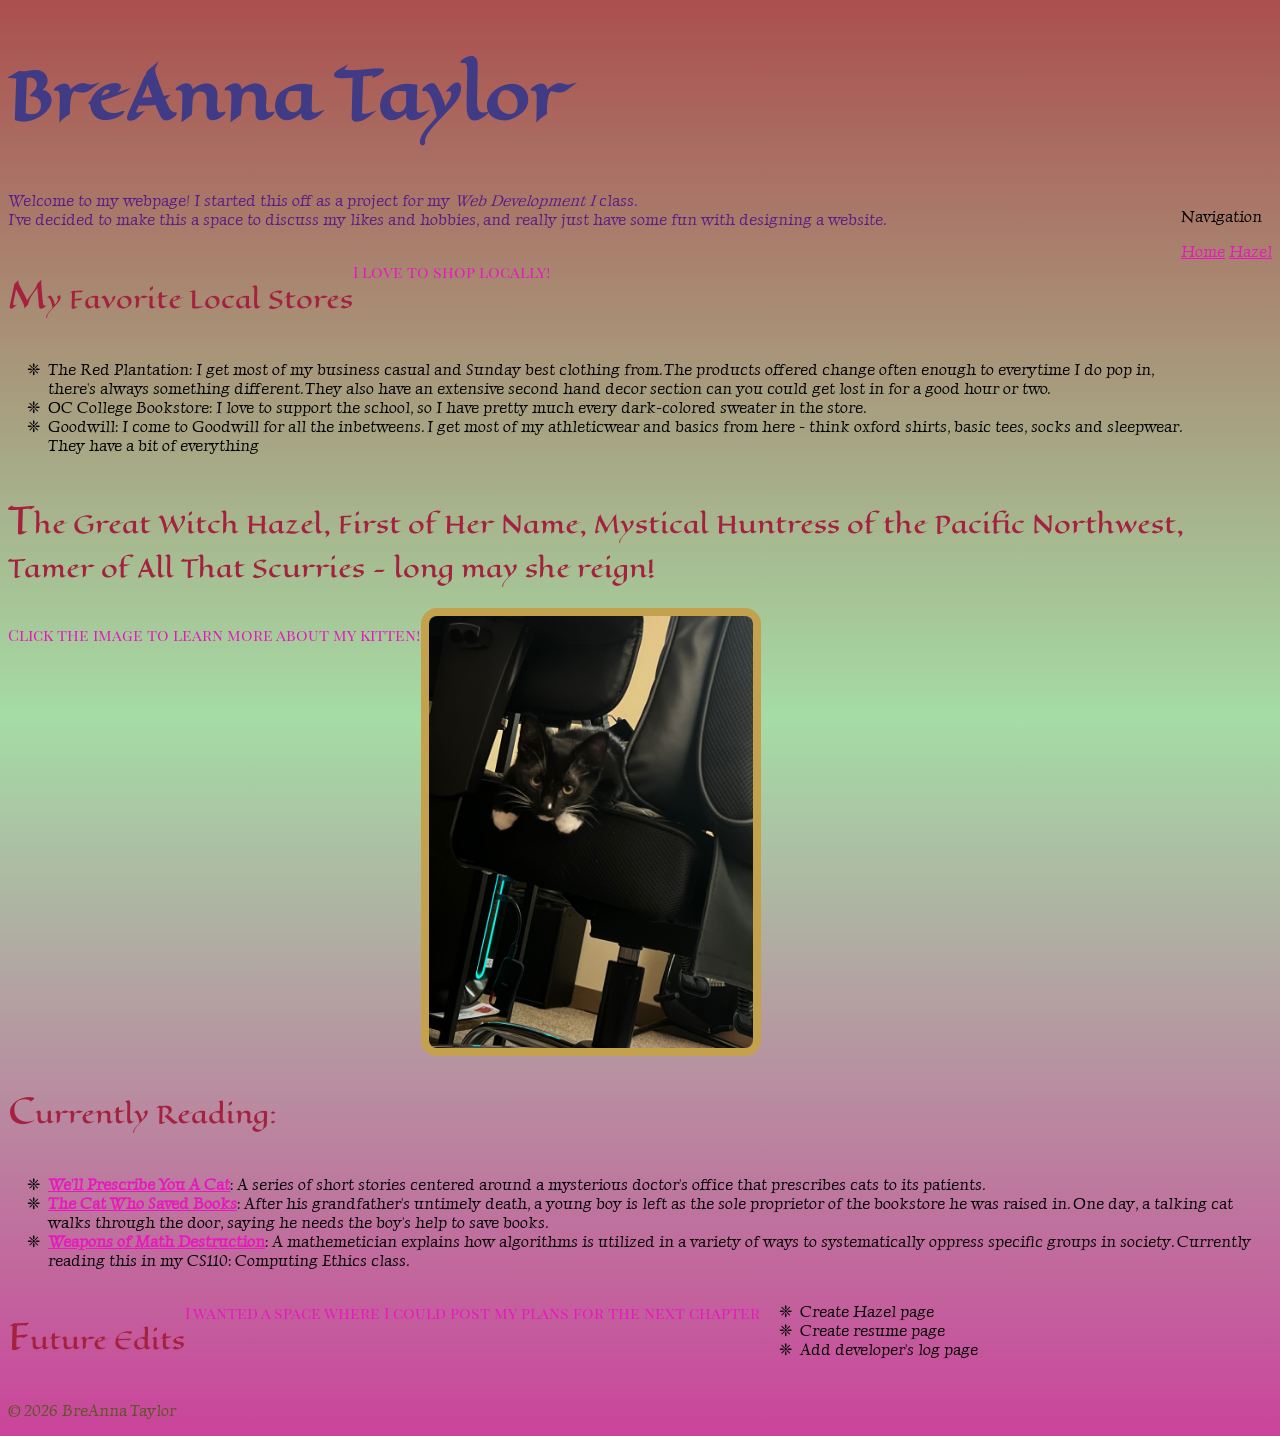
==== index.html @ f2abaf1b "Hazel page completed (fugly version)" ====
<!DOCTYPE html>
<!--Ths document is the home page-->
<html lang="en">
<head>
    <meta charset="UTF-8">
    <meta name="viewport" content="width=device-width, initial-scale=1.0">

    <!--Stylesheet-->
    <link rel="stylesheet" href="css/styles.css">

    <!--Google Fonts-->
    <link rel="preconnect" href="https://fonts.googleapis.com">
    <link rel="preconnect" href="https://fonts.gstatic.com" crossorigin>
    <link href="https://fonts.googleapis.com/css2?family=Eagle+Lake&family=Luxurious+Roman&family=Playfair+Display+SC:ital,wght@0,400;0,700;0,900;1,400;1,700;1,900&display=swap" rel="stylesheet">


    <!--Title - what will be in the tab-->
    <title>All About B Taylor</title>
</head>

<body>
    <!--Site Header-->
    <header>
        <h1 id="title"><strong>BreAnna Taylor</strong></h1>
    </header>
    <!--Navigation-->
    <aside>
        <p>Navigation</p>
        <nav>
            <a href="index.html">Home</a>
            <a href="hazel.html">Hazel</a>
        </nav>

    </aside>
    <!--Main-->
    <main>
        <p class="desc">Welcome to my webpage! I started this off as a project for my <em>Web Development I </em> class. <br> I've decided to make this a space to discuss my likes and hobbies, and really just have some fun with designing a website.</p>
        <!--Sections-->
        <section id>
            <h2 class="section-subheading">
            My Favorite Local Stores
            </h2>
            <p>
                I love to shop locally! 
            </p>
            <ul>
                <li>The Red Plantation: I get most of my business casual and Sunday best clothing from. The products offered change often enough to everytime I do pop in, there's always something different. They also have an extensive second hand decor section can you could get lost in for a good hour or two.</li>
                <li>OC College Bookstore: I love to support the school, so I have pretty much every dark-colored sweater in the store. </li>
                <li>Goodwill: I come to Goodwill for all the inbetweens. I get most of my athleticwear and basics from here - think oxford shirts, basic tees, socks and sleepwear. They have a bit of everything</li>
            </ul>
        </section>
        <section>
            <h2 class="section-subheading">
                The Great Witch Hazel, First of Her Name, Mystical Huntress of the Pacific Northwest, Tamer of All That Scurries - long may she reign!
            </h2>
            <p>Click the image to learn more about my kitten!</p>
            <a href="hazel.html"><img src="images\Hazel01.jpeg" alt="A picture of Hazel, BreAnna's pet cat leaning over the edge of a chair." width="324" height="432"></a>
        </section>
        <section>
            <h2 class="section-subheading">Currently Reading:</h2>
            <ul>
                <li><strong><a href="https://libertybaybooks.com/book/9780593818749">We'll Prescribe You A Cat</a></strong>: A series of short stories centered around a mysterious doctor's office that prescribes cats to its patients.</li>
                <li><strong><a href="https://libro.fm/audiobooks/9780063095755-the-cat-who-saved-books">The Cat Who Saved Books</a></strong>: After his grandfather's untimely death, a young boy is left as the sole proprietor of the bookstore he was raised in. One day, a talking cat walks through the door, saying he needs the boy's help to save books.</li>
                <li><strong><a href="https://libro.fm/audiobooks/9780735286511-weapons-of-math-destruction">Weapons of Math Destruction</a></strong>: A mathemetician explains how algorithms is utilized in a variety of ways to systematically oppress specific groups in society. Currently reading this in my CS110: Computing Ethics class. </li>
            </ul>
        </section>
        <section>
            <h2 class="section-subheading">Future Edits</h2>
            <p>I wanted a space where I could post my plans for the next chapter</p>
            <ul>
                <li>Create Hazel page</li>
                <li>Create resume page</li>
                <li>Add developer's log page</li>
            </ul>
        </section>
        <!--Footer-->
        <footer>
            <p>&copy; 2026 BreAnna Taylor</p>
        </footer>
    </main>  
</body>
</html>
---- css/styles.css ----
:root {
    --main-bg: linear-gradient(rgb(171, 79, 79), rgb(165, 220, 165), rgb(202, 68, 155));

    /*Fonts*/
    --main-font: "Eagle Lake", serif; 
    --text-font: "Luxurious Roman", serif;
    --subheading-font: "Playfair Display SC", serif;

    /*Font Sizes*/
    --title-size: 4rem;
    --text-size: 1em;
    --text-weight: 400;

    /*Colors*/
    --title-color: rgb(65, 59, 134);
    --subheading-color: rgb(165, 33, 64);
    --main-color: rgb(232, 24, 191);
}

body {
    background-image: var(--main-bg);
    font-family: var(--text-font);
}
aside {
    float: right;
}

section {
    display: flex;
    flex-direction: row;
    flex-wrap: wrap;

}

#title {
    font-size: var(--title-size);
    font-family: var(--main-font);
    color: var(--title-color);
}

.section-subheading::first-letter {
    font-size: 1.5em;
}

.section-subheading {
    color: var(--subheading-color);
    font-family: var(--main-font);
    font-weight: 400;
}

h2~p {
    color: var(--main-color);
    font-family: var(--subheading-font);
}
li {
    list-style-type: "❈  ";
}
a[href] {
    color: var(--main-color);
}

a[href]:hover {
    color: rgb(15, 78, 82);
}

a[href]:visited {
    color: rgb(74, 53, 12)
}
.desc {
   color: rgb(90, 28, 135);
}

img {
    border: rgb(196, 162, 77), 0.5em, solid;
    border-radius: 1em;
}

footer {
    color: rgb(94, 84, 35);
}

/*
** Citatons **
* https://codeshack.io/bullet-point-symbols/
* https://fonts.google.com/
*/
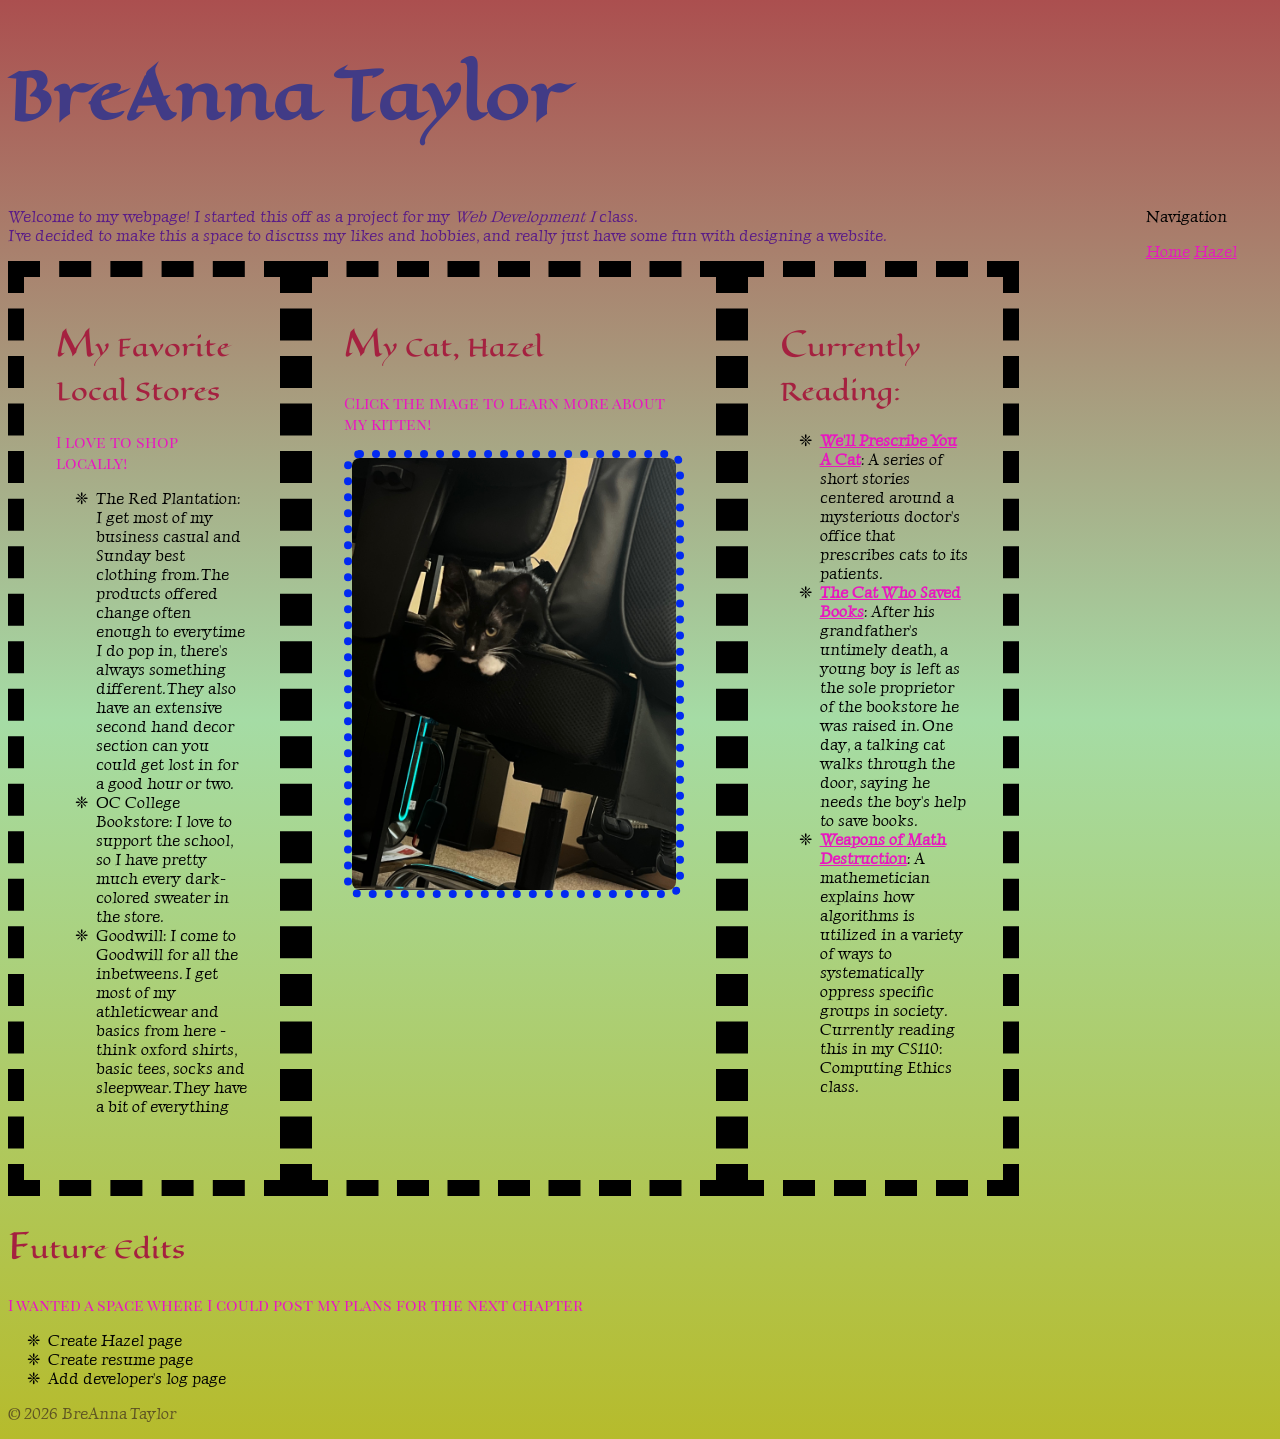
==== commit af93f3c8: "Fugly front page complete" ====
--- a/index.html
+++ b/index.html
@@ -36,7 +36,8 @@
     <main>
         <p class="desc">Welcome to my webpage! I started this off as a project for my <em>Web Development I </em> class. <br> I've decided to make this a space to discuss my likes and hobbies, and really just have some fun with designing a website.</p>
         <!--Sections-->
-        <section id>
+        <div class="favorites">
+             <section id="local">
             <h2 class="section-subheading">
             My Favorite Local Stores
             </h2>
@@ -48,31 +49,32 @@
                 <li>OC College Bookstore: I love to support the school, so I have pretty much every dark-colored sweater in the store. </li>
                 <li>Goodwill: I come to Goodwill for all the inbetweens. I get most of my athleticwear and basics from here - think oxford shirts, basic tees, socks and sleepwear. They have a bit of everything</li>
             </ul>
-        </section>
-        <section>
-            <h2 class="section-subheading">
-                The Great Witch Hazel, First of Her Name, Mystical Huntress of the Pacific Northwest, Tamer of All That Scurries - long may she reign!
-            </h2>
-            <p>Click the image to learn more about my kitten!</p>
-            <a href="hazel.html"><img src="images\Hazel01.jpeg" alt="A picture of Hazel, BreAnna's pet cat leaning over the edge of a chair." width="324" height="432"></a>
-        </section>
-        <section>
-            <h2 class="section-subheading">Currently Reading:</h2>
-            <ul>
-                <li><strong><a href="https://libertybaybooks.com/book/9780593818749">We'll Prescribe You A Cat</a></strong>: A series of short stories centered around a mysterious doctor's office that prescribes cats to its patients.</li>
-                <li><strong><a href="https://libro.fm/audiobooks/9780063095755-the-cat-who-saved-books">The Cat Who Saved Books</a></strong>: After his grandfather's untimely death, a young boy is left as the sole proprietor of the bookstore he was raised in. One day, a talking cat walks through the door, saying he needs the boy's help to save books.</li>
-                <li><strong><a href="https://libro.fm/audiobooks/9780735286511-weapons-of-math-destruction">Weapons of Math Destruction</a></strong>: A mathemetician explains how algorithms is utilized in a variety of ways to systematically oppress specific groups in society. Currently reading this in my CS110: Computing Ethics class. </li>
-            </ul>
-        </section>
-        <section>
-            <h2 class="section-subheading">Future Edits</h2>
-            <p>I wanted a space where I could post my plans for the next chapter</p>
-            <ul>
-                <li>Create Hazel page</li>
-                <li>Create resume page</li>
-                <li>Add developer's log page</li>
-            </ul>
-        </section>
+            </section>
+            <section id="hazel">
+                <h2 class="section-subheading">
+                    My Cat, Hazel
+                </h2>
+                <p>Click the image to learn more about my kitten!</p>
+                <a href="hazel.html"><img src="images\Hazel01.jpeg" alt="A picture of Hazel, BreAnna's pet cat, leaning over the edge of a chair." width="324" height="432"></a>
+            </section>
+            <section id="reading">
+                <h2 class="section-subheading">Currently Reading:</h2>
+                <ul>
+                    <li><strong><a href="https://libertybaybooks.com/book/9780593818749">We'll Prescribe You A Cat</a></strong>: A series of short stories centered around a mysterious doctor's office that prescribes cats to its patients.</li>
+                    <li><strong><a href="https://libro.fm/audiobooks/9780063095755-the-cat-who-saved-books">The Cat Who Saved Books</a></strong>: After his grandfather's untimely death, a young boy is left as the sole proprietor of the bookstore he was raised in. One day, a talking cat walks through the door, saying he needs the boy's help to save books.</li>
+                    <li><strong><a href="https://libro.fm/audiobooks/9780735286511-weapons-of-math-destruction">Weapons of Math Destruction</a></strong>: A mathemetician explains how algorithms is utilized in a variety of ways to systematically oppress specific groups in society. Currently reading this in my CS110: Computing Ethics class. </li>
+                </ul>
+            </section>
+        </div>
+       <section>
+                <h2 class="section-subheading">Future Edits</h2>
+                <p>I wanted a space where I could post my plans for the next chapter</p>
+                <ul>
+                    <li>Create Hazel page</li>
+                    <li>Create resume page</li>
+                    <li>Add developer's log page</li>
+                </ul>
+            </section>
         <!--Footer-->
         <footer>
             <p>&copy; 2026 BreAnna Taylor</p>
--- a/css/styles.css
+++ b/css/styles.css
@@ -1,5 +1,5 @@
 :root {
-    --main-bg: linear-gradient(rgb(171, 79, 79), rgb(165, 220, 165), rgb(202, 68, 155));
+    --main-bg: linear-gradient(rgb(171, 79, 79), rgb(165, 220, 165), rgb(182, 187, 44));
 
     /*Fonts*/
     --main-font: "Eagle Lake", serif; 
@@ -23,19 +23,20 @@
 }
 aside {
     float: right;
+    width: 10%;
 }
-
-section {
-    display: flex;
-    flex-direction: row;
-    flex-wrap: wrap;
-
+main {
+    float: left;
+    width: 80%;
 }
-
 #title {
     font-size: var(--title-size);
     font-family: var(--main-font);
     color: var(--title-color);
+}
+.favorites {
+    display: flex;
+    flex-direction: row;
 }
 
 .section-subheading::first-letter {
@@ -47,10 +48,18 @@
     font-family: var(--main-font);
     font-weight: 400;
 }
-
+#local, #hazel, #reading {
+    flex: 1; /* setting flex-basis to 0 distributes flex items evenly across the flexbox*/
+    padding: 1rem 2rem 3rem;
+    border: black 1em dashed;
+}
 h2~p {
     color: var(--main-color);
     font-family: var(--subheading-font);
+}
+nav~p {
+    font-family: var(--subheading-font);
+    font-size: 2rem;
 }
 li {
     list-style-type: "❈  ";
@@ -60,23 +69,24 @@
 }
 
 a[href]:hover {
-    color: rgb(15, 78, 82);
+    color: rgb(0, 255, 85);
 }
 
 a[href]:visited {
-    color: rgb(74, 53, 12)
+    color: rgb(74, 12, 13)
 }
 .desc {
    color: rgb(90, 28, 135);
 }
 
 img {
-    border: rgb(196, 162, 77), 0.5em, solid;
+    border: rgb(2, 42, 241), 0.5em, dotted;
     border-radius: 1em;
 }
 
 footer {
     color: rgb(94, 84, 35);
+    clear: both;
 }
 
 /*
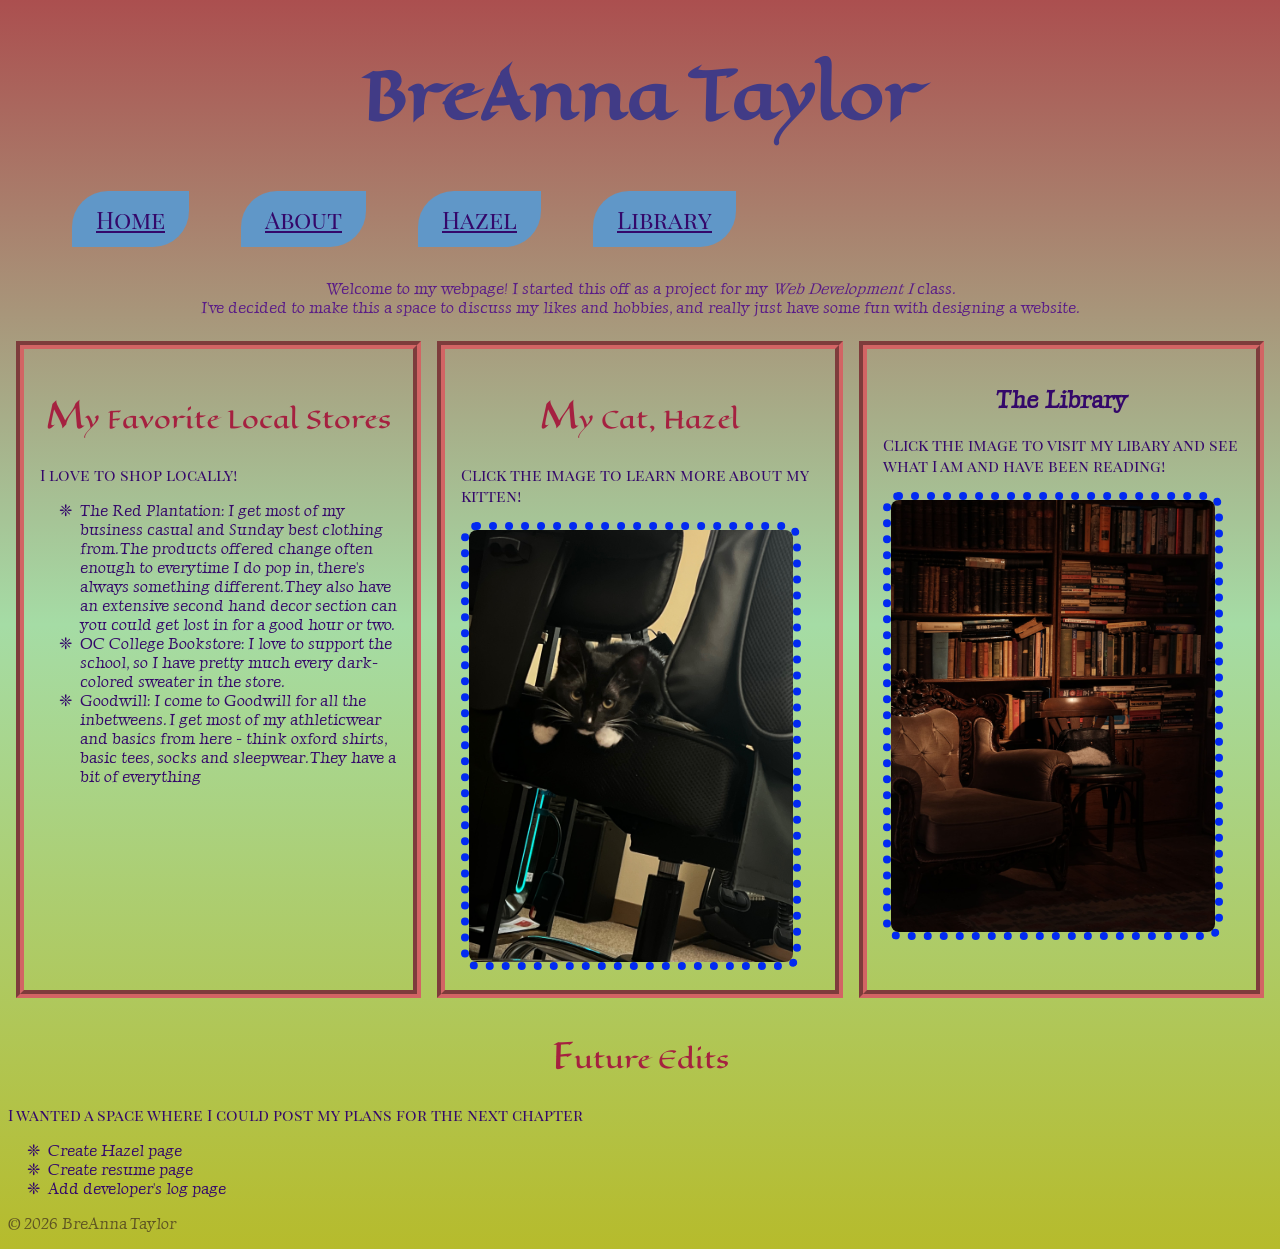
==== commit 539df168: "about and library pages added, fluid layout on library page" ====
--- a/index.html
+++ b/index.html
@@ -14,7 +14,7 @@
     <link href="https://fonts.googleapis.com/css2?family=Eagle+Lake&family=Luxurious+Roman&family=Playfair+Display+SC:ital,wght@0,400;0,700;0,900;1,400;1,700;1,900&display=swap" rel="stylesheet">
 
 
-    <!--Title - what will be in the tab-->
+    <!--Title-->
     <title>All About B Taylor</title>
 </head>
 
@@ -24,14 +24,16 @@
         <h1 id="title"><strong>BreAnna Taylor</strong></h1>
     </header>
     <!--Navigation-->
-    <aside>
-        <p>Navigation</p>
-        <nav>
-            <a href="index.html">Home</a>
-            <a href="hazel.html">Hazel</a>
-        </nav>
-
-    </aside>
+        <div class="navbar">
+            <nav>
+                <ul class="navigation">
+                    <li><a href="index.html">Home</a></li>
+                    <li><a href="about.html">About</a></li>
+                    <li><a href="hazel.html">Hazel</a></li>
+                    <li><a href="library.html">Library</a></li>
+                </ul>
+            </nav>
+        </div>
     <!--Main-->
     <main>
         <p class="desc">Welcome to my webpage! I started this off as a project for my <em>Web Development I </em> class. <br> I've decided to make this a space to discuss my likes and hobbies, and really just have some fun with designing a website.</p>
@@ -55,15 +57,12 @@
                     My Cat, Hazel
                 </h2>
                 <p>Click the image to learn more about my kitten!</p>
-                <a href="hazel.html"><img src="images\Hazel01.jpeg" alt="A picture of Hazel, BreAnna's pet cat, leaning over the edge of a chair." width="324" height="432"></a>
+                <a href="hazel.html"><img src="images/Hazel01.jpeg" alt="A picture of Hazel, BreAnna's pet cat, leaning over the edge of a chair." width="324" height="432"></a>
             </section>
             <section id="reading">
-                <h2 class="section-subheading">Currently Reading:</h2>
-                <ul>
-                    <li><strong><a href="https://libertybaybooks.com/book/9780593818749">We'll Prescribe You A Cat</a></strong>: A series of short stories centered around a mysterious doctor's office that prescribes cats to its patients.</li>
-                    <li><strong><a href="https://libro.fm/audiobooks/9780063095755-the-cat-who-saved-books">The Cat Who Saved Books</a></strong>: After his grandfather's untimely death, a young boy is left as the sole proprietor of the bookstore he was raised in. One day, a talking cat walks through the door, saying he needs the boy's help to save books.</li>
-                    <li><strong><a href="https://libro.fm/audiobooks/9780735286511-weapons-of-math-destruction">Weapons of Math Destruction</a></strong>: A mathemetician explains how algorithms is utilized in a variety of ways to systematically oppress specific groups in society. Currently reading this in my CS110: Computing Ethics class. </li>
-                </ul>
+                <h2>The Library</h2>
+                <p>Click the image to visit my libary and see what I am and have been reading!</p>
+                <a href="library.html"><img src="images/library-intro.jpg" alt="A picture of Hazel, BreAnna's pet cat, leaning over the edge of a chair." width="324" height="432"></a>
             </section>
         </div>
        <section>
--- a/css/styles.css
+++ b/css/styles.css
@@ -14,26 +14,53 @@
     /*Colors*/
     --title-color: rgb(65, 59, 134);
     --subheading-color: rgb(165, 33, 64);
-    --main-color: rgb(232, 24, 191);
+    --main-color: rgb(52, 8, 106);
+    --navigation-color: rgb(84, 18, 62);
 }
 
 body {
     background-image: var(--main-bg);
     font-family: var(--text-font);
+    color: var(--main-color);
 }
-aside {
-    float: right;
-    width: 10%;
+
+/* Navigation Menu */
+nav {
+    justify-content: center;
 }
-main {
-    float: left;
-    width: 80%;
+.navigation {
+    font-family: var(--subheading-font);
 }
+
+.navigation li {
+    display: inline-block;
+    padding: 0.5em 1em;
+    margin: 0 1em;
+    font-size: 1.5rem;
+    background-color: rgb(96, 151, 200);
+    border-radius: 1.5em 0em;
+}
+
+/* Heading */
 #title {
     font-size: var(--title-size);
     font-family: var(--main-font);
     color: var(--title-color);
+    text-align: center;
 }
+.desc {
+   color: rgb(90, 28, 135);
+   text-align: center;
+   padding-top: 1em;
+}
+main {
+    
+}
+/* Interactive Navigation */
+h2 {
+    text-align: center;
+}
+
 .favorites {
     display: flex;
     flex-direction: row;
@@ -50,17 +77,17 @@
 }
 #local, #hazel, #reading {
     flex: 1; /* setting flex-basis to 0 distributes flex items evenly across the flexbox*/
-    padding: 1rem 2rem 3rem;
-    border: black 1em dashed;
+    /* Random padding that sqishes the elements, making it difficult to read   */
+    padding: 1em;
+    margin: 0.5em;
+    border: rgb(210, 100, 100) 0.5em groove;
+
 }
 h2~p {
     color: var(--main-color);
     font-family: var(--subheading-font);
 }
-nav~p {
-    font-family: var(--subheading-font);
-    font-size: 2rem;
-}
+
 li {
     list-style-type: "❈  ";
 }
@@ -75,9 +102,7 @@
 a[href]:visited {
     color: rgb(74, 12, 13)
 }
-.desc {
-   color: rgb(90, 28, 135);
-}
+
 
 img {
     border: rgb(2, 42, 241), 0.5em, dotted;
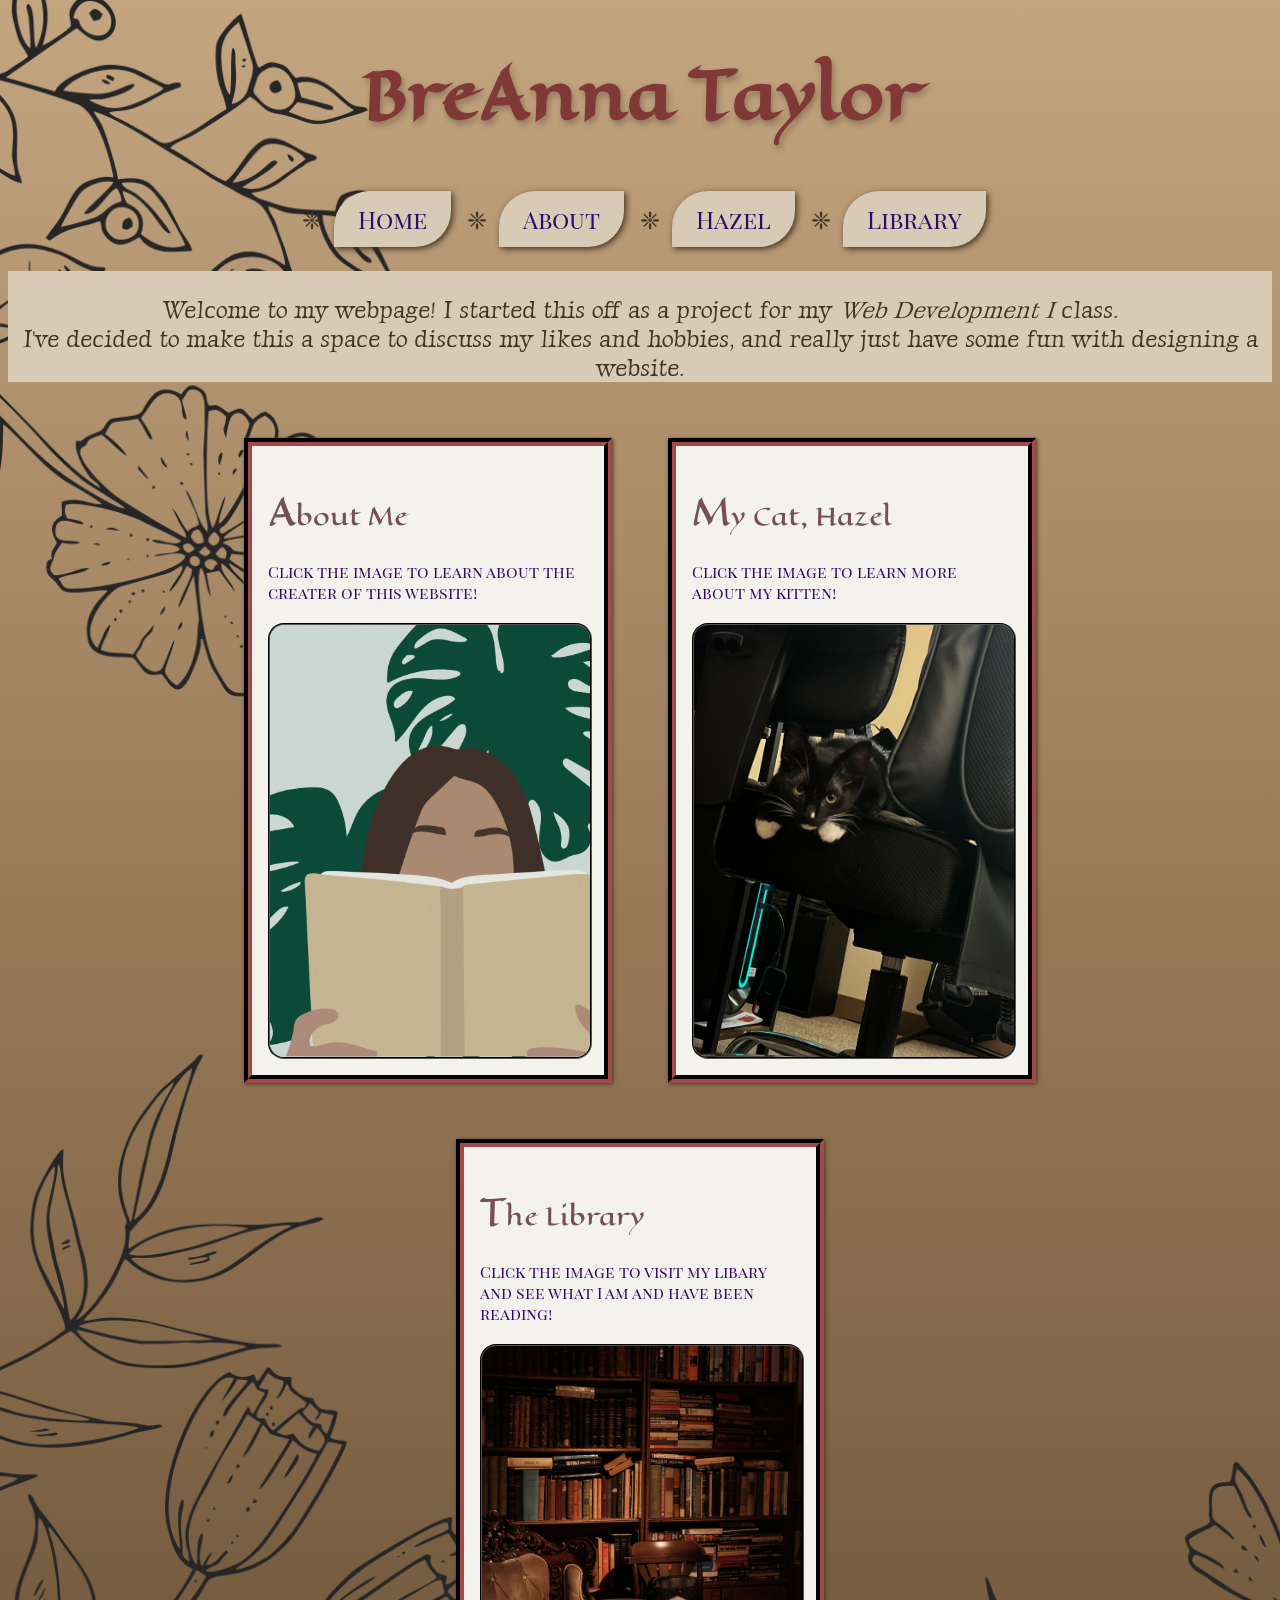
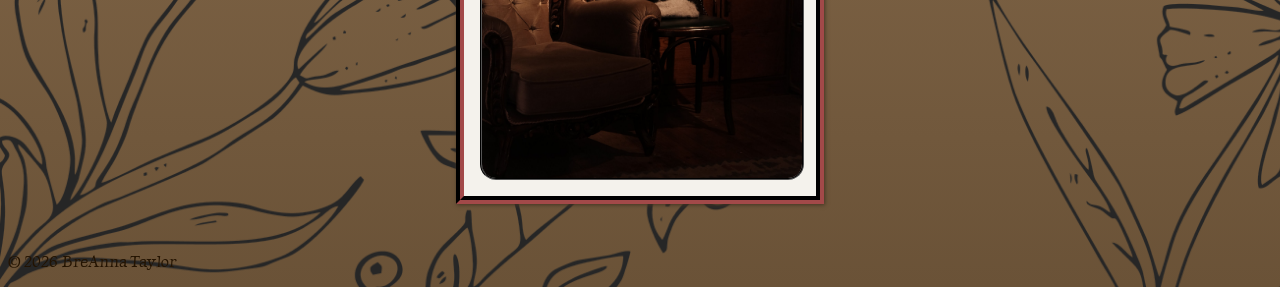
==== commit 26f40dc4: "Added images, updated index" ====
--- a/index.html
+++ b/index.html
@@ -15,7 +15,7 @@
 
 
     <!--Title-->
-    <title>All About B Taylor</title>
+    <title>BreaAnna Taylor</title>
 </head>
 
 <body>
@@ -24,8 +24,7 @@
         <h1 id="title"><strong>BreAnna Taylor</strong></h1>
     </header>
     <!--Navigation-->
-        <div class="navbar">
-            <nav>
+            <nav class="navbar">
                 <ul class="navigation">
                     <li><a href="index.html">Home</a></li>
                     <li><a href="about.html">About</a></li>
@@ -33,24 +32,17 @@
                     <li><a href="library.html">Library</a></li>
                 </ul>
             </nav>
-        </div>
     <!--Main-->
     <main>
         <p class="desc">Welcome to my webpage! I started this off as a project for my <em>Web Development I </em> class. <br> I've decided to make this a space to discuss my likes and hobbies, and really just have some fun with designing a website.</p>
         <!--Sections-->
-        <div class="favorites">
-             <section id="local">
-            <h2 class="section-subheading">
-            My Favorite Local Stores
-            </h2>
-            <p>
-                I love to shop locally! 
-            </p>
-            <ul>
-                <li>The Red Plantation: I get most of my business casual and Sunday best clothing from. The products offered change often enough to everytime I do pop in, there's always something different. They also have an extensive second hand decor section can you could get lost in for a good hour or two.</li>
-                <li>OC College Bookstore: I love to support the school, so I have pretty much every dark-colored sweater in the store. </li>
-                <li>Goodwill: I come to Goodwill for all the inbetweens. I get most of my athleticwear and basics from here - think oxford shirts, basic tees, socks and sleepwear. They have a bit of everything</li>
-            </ul>
+        <div class="main-page-sections">
+            <section id="about">
+                <h2 class="section-subheading">
+                About Me
+                </h2>
+                <p>Click the image to learn about the creater of this website!</p>
+                <img src="images/biancavandijk-reading-10360482.jpg" alt="Illustration of a black woman with an afro, sunflowers surrounding her hair." width="324" height="432">
             </section>
             <section id="hazel">
                 <h2 class="section-subheading">
@@ -59,21 +51,12 @@
                 <p>Click the image to learn more about my kitten!</p>
                 <a href="hazel.html"><img src="images/Hazel01.jpeg" alt="A picture of Hazel, BreAnna's pet cat, leaning over the edge of a chair." width="324" height="432"></a>
             </section>
-            <section id="reading">
-                <h2>The Library</h2>
+            <section id="library">
+                <h2 class="section-subheading">The Library</h2>
                 <p>Click the image to visit my libary and see what I am and have been reading!</p>
                 <a href="library.html"><img src="images/library-intro.jpg" alt="A picture of Hazel, BreAnna's pet cat, leaning over the edge of a chair." width="324" height="432"></a>
             </section>
         </div>
-       <section>
-                <h2 class="section-subheading">Future Edits</h2>
-                <p>I wanted a space where I could post my plans for the next chapter</p>
-                <ul>
-                    <li>Create Hazel page</li>
-                    <li>Create resume page</li>
-                    <li>Add developer's log page</li>
-                </ul>
-            </section>
         <!--Footer-->
         <footer>
             <p>&copy; 2026 BreAnna Taylor</p>
--- a/css/styles.css
+++ b/css/styles.css
@@ -1,5 +1,5 @@
 :root {
-    --main-bg: linear-gradient(rgb(171, 79, 79), rgb(165, 220, 165), rgb(182, 187, 44));
+    --main-bg: linear-gradient(#c3a580, #967857,#6a5237);
 
     /*Fonts*/
     --main-font: "Eagle Lake", serif; 
@@ -12,16 +12,28 @@
     --text-weight: 400;
 
     /*Colors*/
-    --title-color: rgb(65, 59, 134);
-    --subheading-color: rgb(165, 33, 64);
+    --title-color: #813937;
+    --subheading-color: #755151;
     --main-color: rgb(52, 8, 106);
     --navigation-color: rgb(84, 18, 62);
+    --accent-color-1: #813937;
+
+    /* Palette */
+    --color-brown-900: #443423;
+    --color-brown-700: #6a5237;
+    --color-brown-500: #967857;
+    --color-brown-300: #c3a580;
+    --color-amber-100: #D8cbb5;
+    --color-rose-700:  #813937;
 }
 
 body {
-    background-image: var(--main-bg);
+    background-image: url(../images/jozefm84-flower-6937265_1920.png), var(--main-bg);
+    background-repeat: no-repeat;
+    background-size: cover;
     font-family: var(--text-font);
-    color: var(--main-color);
+    color: var(--color-brown-900);
+
 }
 
 /* Navigation Menu */
@@ -30,15 +42,33 @@
 }
 .navigation {
     font-family: var(--subheading-font);
+    display: flex;
+    flex-direction: row;
+    list-style-type: none;
+    justify-content: center;
+    background-repeat: no-repeat;
+    background-size: cover;
 }
 
 .navigation li {
-    display: inline-block;
     padding: 0.5em 1em;
     margin: 0 1em;
     font-size: 1.5rem;
-    background-color: rgb(96, 151, 200);
+    background-color: var(--color-amber-100);
     border-radius: 1.5em 0em;
+    box-shadow: var(--color-brown-900) 0.08em 0.08em 0.25em;
+    
+    a[href] {
+        text-decoration: none;
+    }
+}
+
+.navigation li:hover {
+    background-color: var(--color-rose-700);
+    list-style-type: none;
+    a[href]{
+        color: var(--color-amber-100);
+    }
 }
 
 /* Heading */
@@ -47,23 +77,40 @@
     font-family: var(--main-font);
     color: var(--title-color);
     text-align: center;
+    text-shadow: 0.04em 0.06em 0.1em rgba(0, 0, 0, 0.25);
+    
 }
 .desc {
-   color: rgb(90, 28, 135);
+   color: var(--color-brown-900);
    text-align: center;
    padding-top: 1em;
-}
-main {
-    
-}
-/* Interactive Navigation */
-h2 {
-    text-align: center;
+   font-size: 1.5rem;
+   background-color: var(--color-amber-100);
+   
 }
 
-.favorites {
+/* Section */
+section {
+    margin: 1em;
+    padding: 1em;
+    min-width: 0;
+    max-width: 20rem;
+    background-color: #f4f2ec;
+    border: #4e2323 0.5em groove;
+}
+
+section a {
+    display: block;
+}
+
+.main-page-sections {
     display: flex;
-    flex-direction: row;
+    flex-wrap: wrap;
+    justify-content: center;   
+    gap: 1.5em;
+    max-width: 80rem;          
+    margin: 0 auto;      
+    padding: 1em;
 }
 
 .section-subheading::first-letter {
@@ -75,17 +122,14 @@
     font-family: var(--main-font);
     font-weight: 400;
 }
-#local, #hazel, #reading {
-    flex: 1; /* setting flex-basis to 0 distributes flex items evenly across the flexbox*/
-    /* Random padding that sqishes the elements, making it difficult to read   */
-    padding: 1em;
-    margin: 0.5em;
-    border: rgb(210, 100, 100) 0.5em groove;
+#about, #hazel, #library {
+    box-shadow: var(--color-brown-900) 0.08em 0.08em 0.25em;
+}
 
-}
 h2~p {
     color: var(--main-color);
     font-family: var(--subheading-font);
+    padding-bottom: 0.25em;
 }
 
 li {
@@ -95,27 +139,44 @@
     color: var(--main-color);
 }
 
-a[href]:hover {
-    color: rgb(0, 255, 85);
-}
-
-a[href]:visited {
-    color: rgb(74, 12, 13)
-}
-
-
 img {
-    border: rgb(2, 42, 241), 0.5em, dotted;
+    display: block;
+    margin: 0 auto; /* centers the image in the card */
+    max-width: 100%;
+    max-height: auto;
+    object-fit: cover;    
+    border: 2px groove black;
     border-radius: 1em;
+    box-shadow: var(--color-brown-900) 0.05 0.05 0.05;
 }
 
 footer {
-    color: rgb(94, 84, 35);
-    clear: both;
+    color: rgb(35, 19, 1);
+}
+
+@media screen and (max-width: 768px) {
+    .main-page-sections {
+        flex-direction: column;
+        flex-wrap: wrap;
+    }
+    .navbar {
+        text-align: center;
+    }
+    .navigation {
+        flex-direction: column;
+        border: none;
+        text-align: center;
+        padding: 1em;
+    }
+    .navigation li {
+        margin: 0.25em 0;
+        list-style-type: none;
+    }
 }
 
 /*
 ** Citatons **
 * https://codeshack.io/bullet-point-symbols/
 * https://fonts.google.com/
+* https://tailwindcss.com/docs/colors
 */
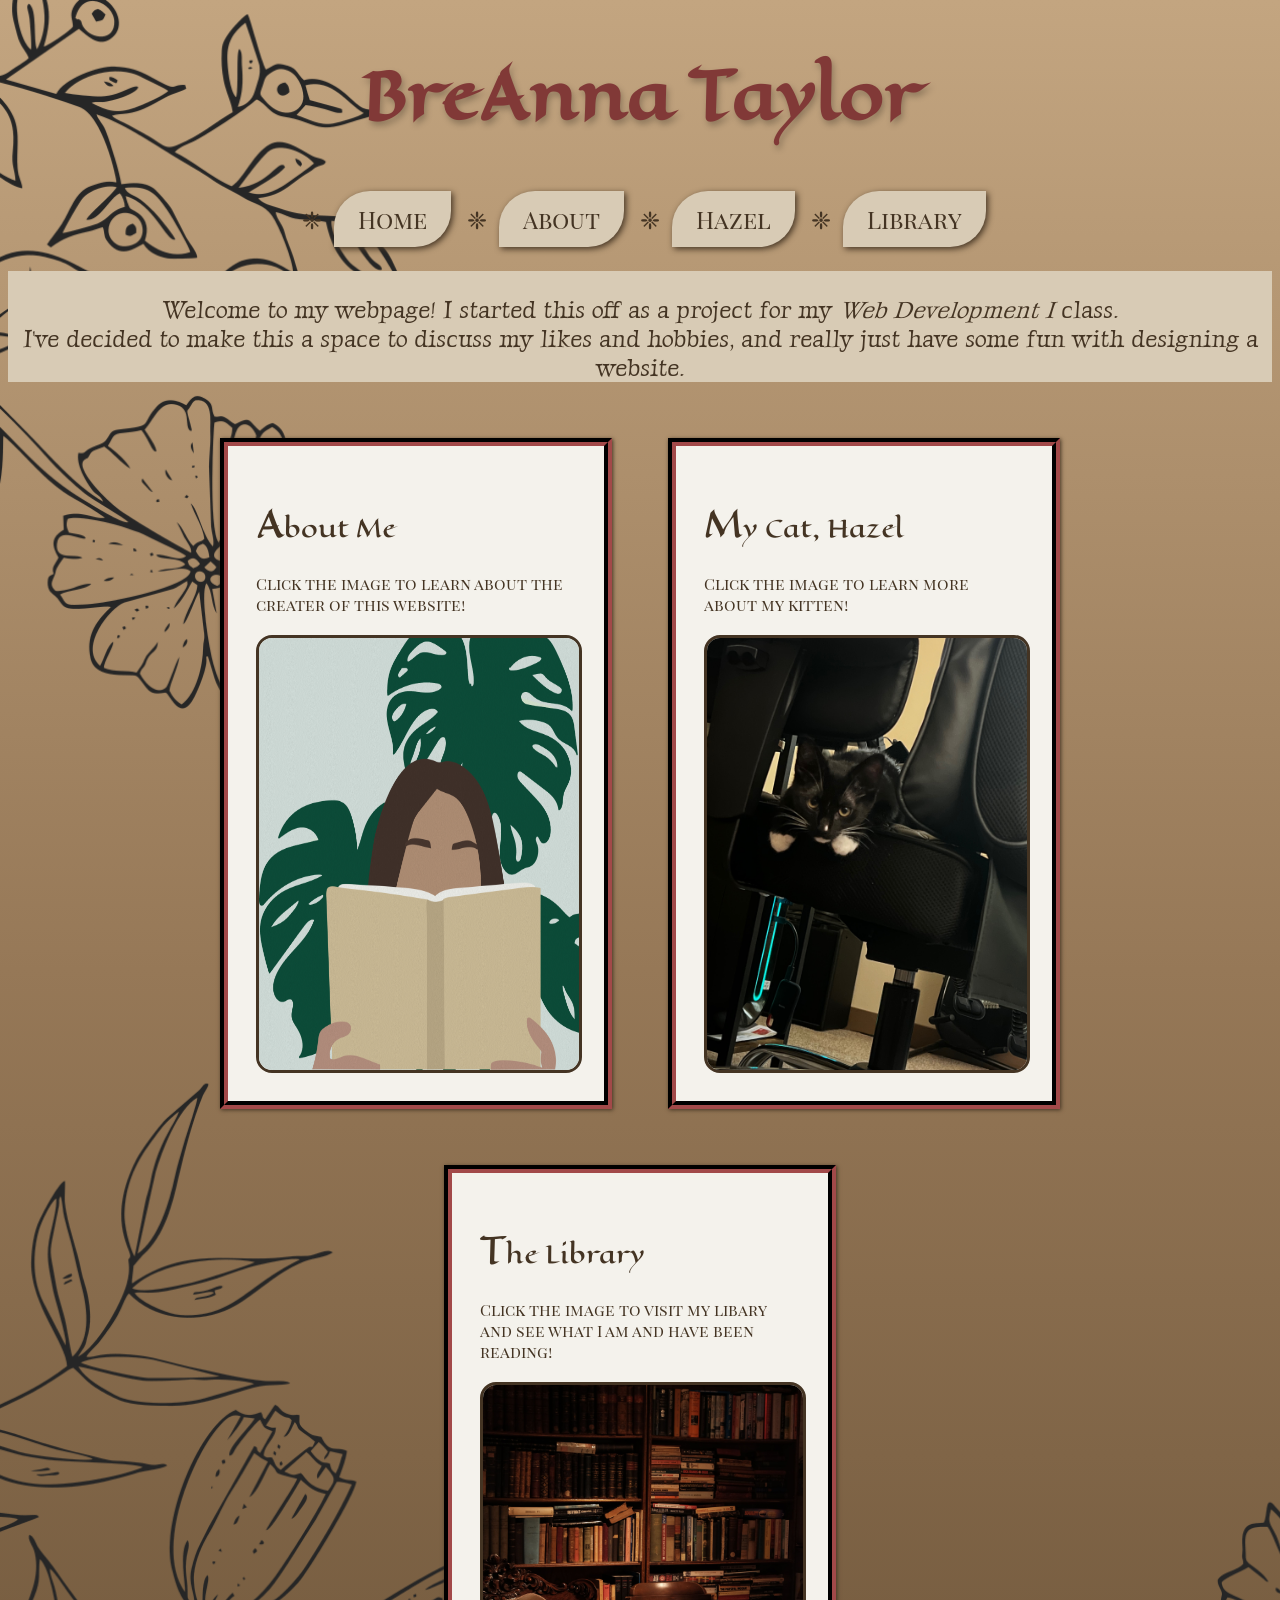
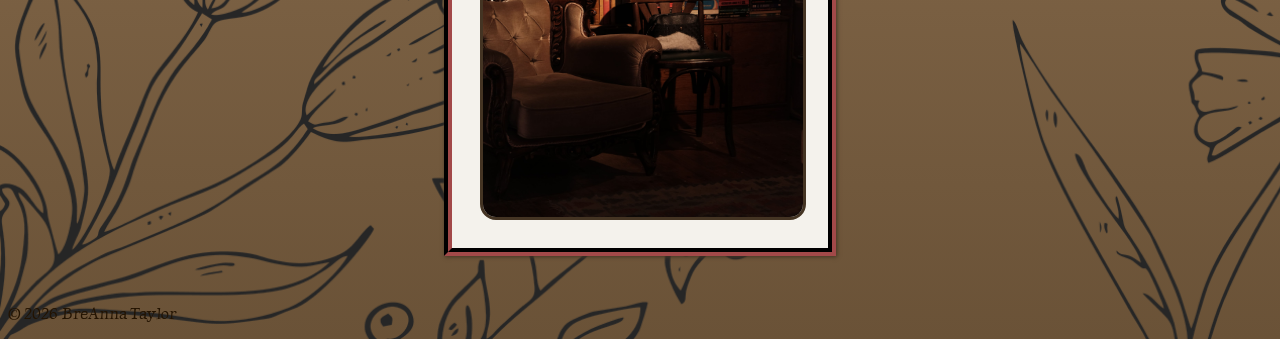
==== commit 1d5dd8b4: "Header updates" ====
--- a/index.html
+++ b/index.html
@@ -42,7 +42,7 @@
                 About Me
                 </h2>
                 <p>Click the image to learn about the creater of this website!</p>
-                <img src="images/biancavandijk-reading-10360482.jpg" alt="Illustration of a black woman with an afro, sunflowers surrounding her hair." width="324" height="432">
+                <a href="about.html"><img src="images/biancavandijk-reading-10360482.jpg" alt="A woman with long brown hair with her face covered by a book, with monstera leaves in the background." width="324" height="432"></a>
             </section>
             <section id="hazel">
                 <h2 class="section-subheading">
--- a/css/styles.css
+++ b/css/styles.css
@@ -11,14 +11,8 @@
     --text-size: 1em;
     --text-weight: 400;
 
-    /*Colors*/
-    --title-color: #813937;
-    --subheading-color: #755151;
-    --main-color: rgb(52, 8, 106);
-    --navigation-color: rgb(84, 18, 62);
-    --accent-color-1: #813937;
-
     /* Palette */
+    /* Experiementing with variable naming conventions*/
     --color-brown-900: #443423;
     --color-brown-700: #6a5237;
     --color-brown-500: #967857;
@@ -75,7 +69,7 @@
 #title {
     font-size: var(--title-size);
     font-family: var(--main-font);
-    color: var(--title-color);
+    color: var(--color-rose-700);
     text-align: center;
     text-shadow: 0.04em 0.06em 0.1em rgba(0, 0, 0, 0.25);
     
@@ -92,7 +86,7 @@
 /* Section */
 section {
     margin: 1em;
-    padding: 1em;
+    padding: 1.75em;
     min-width: 0;
     max-width: 20rem;
     background-color: #f4f2ec;
@@ -143,11 +137,9 @@
     display: block;
     margin: 0 auto; /* centers the image in the card */
     max-width: 100%;
-    max-height: auto;
-    object-fit: cover;    
-    border: 2px groove black;
+    max-height: auto;    
+    border: var(--color-brown-900) 0.2em solid;
     border-radius: 1em;
-    box-shadow: var(--color-brown-900) 0.05 0.05 0.05;
 }
 
 footer {
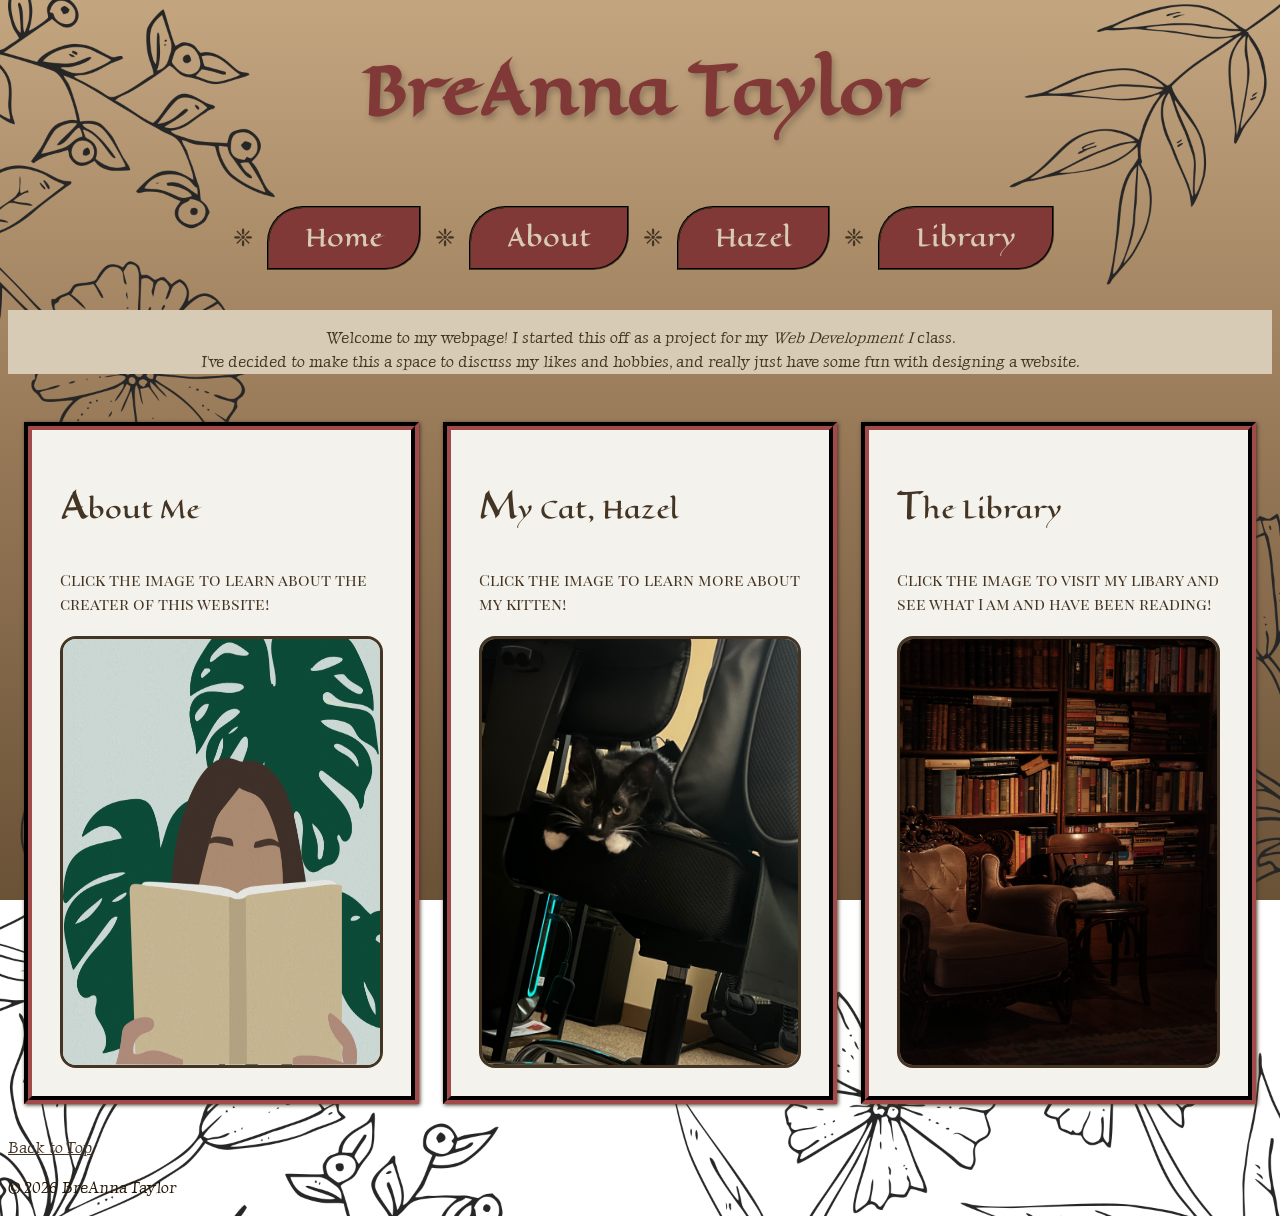
==== commit 23e1c69b: "final project draft" ====
--- a/index.html
+++ b/index.html
@@ -1,23 +1,20 @@
 <!DOCTYPE html>
-<!--Ths document is the home page-->
+<!--Homepage-->
 <html lang="en">
 <head>
     <meta charset="UTF-8">
     <meta name="viewport" content="width=device-width, initial-scale=1.0">
-
     <!--Stylesheet-->
     <link rel="stylesheet" href="css/styles.css">
-
     <!--Google Fonts-->
     <link rel="preconnect" href="https://fonts.googleapis.com">
     <link rel="preconnect" href="https://fonts.gstatic.com" crossorigin>
     <link href="https://fonts.googleapis.com/css2?family=Eagle+Lake&family=Luxurious+Roman&family=Playfair+Display+SC:ital,wght@0,400;0,700;0,900;1,400;1,700;1,900&display=swap" rel="stylesheet">
-
-
+    <!--Favicon-->
+    <link rel="shortcut icon" href="images/favicon-home.svg" type="image/x-icon">
     <!--Title-->
-    <title>BreaAnna Taylor</title>
+    <title>BreAnna Taylor</title>
 </head>
-
 <body>
     <!--Site Header-->
     <header>
@@ -57,10 +54,11 @@
                 <a href="library.html"><img src="images/library-intro.jpg" alt="A picture of Hazel, BreAnna's pet cat, leaning over the edge of a chair." width="324" height="432"></a>
             </section>
         </div>
-        <!--Footer-->
-        <footer>
-            <p>&copy; 2026 BreAnna Taylor</p>
-        </footer>
+        <a href="#top" class="back-to-top">Back to Top</a>
     </main>  
+    <!--Footer-->
+    <footer><p>&copy; 2026 BreAnna Taylor</p></footer>
+    <!--Credits-->
+    <!--Favicon Icons: https://claude.ai/chat/23581084-5a5a-4cee-af07-a30682652e19-->
 </body>
 </html>
--- a/css/styles.css
+++ b/css/styles.css
@@ -11,8 +11,7 @@
     --text-size: 1em;
     --text-weight: 400;
 
-    /* Palette */
-    /* Experiementing with variable naming conventions*/
+    /* Colors */
     --color-brown-900: #443423;
     --color-brown-700: #6a5237;
     --color-brown-500: #967857;
@@ -21,12 +20,19 @@
     --color-rose-700:  #813937;
 }
 
+/* Includes padding and border in width and height calculations */
+* {
+  box-sizing: border-box;
+}
+
 body {
     background-image: url(../images/jozefm84-flower-6937265_1920.png), var(--main-bg);
     background-repeat: no-repeat;
     background-size: cover;
+    background-attachment: fixed;
     font-family: var(--text-font);
     color: var(--color-brown-900);
+    line-height: 1.5;
 
 }
 
@@ -35,7 +41,7 @@
     justify-content: center;
 }
 .navigation {
-    font-family: var(--subheading-font);
+    font-family: var(--main-font);
     display: flex;
     flex-direction: row;
     list-style-type: none;
@@ -45,23 +51,26 @@
 }
 
 .navigation li {
-    padding: 0.5em 1em;
-    margin: 0 1em;
-    font-size: 1.5rem;
-    background-color: var(--color-amber-100);
+    padding: 0.5em 1.5em;
+    margin: 1em;
+    font-size: 1.5em;
+    background-color: var(--color-rose-700);
     border-radius: 1.5em 0em;
-    box-shadow: var(--color-brown-900) 0.08em 0.08em 0.25em;
-    
+    border: var(--color-brown-900) 0.1em groove;
+    box-shadow: var(--color-purple-900) 0.1em 0.1em 0.30em;
+
     a[href] {
         text-decoration: none;
+        color: var(--color-amber-100);
     }
 }
 
 .navigation li:hover {
-    background-color: var(--color-rose-700);
     list-style-type: none;
+    background-image: none;
+    background-color: var(--color-brown-900);
     a[href]{
-        color: var(--color-amber-100);
+        color: #b49a68;
     }
 }
 
@@ -78,29 +87,38 @@
    color: var(--color-brown-900);
    text-align: center;
    padding-top: 1em;
-   font-size: 1.5rem;
+   font-size: 1em;
    background-color: var(--color-amber-100);
    
 }
 
 /* Section */
 section {
+    display: flex;
+    flex-direction: column;
+    flex-wrap: wrap;
     margin: 1em;
     padding: 1.75em;
-    min-width: 0;
-    max-width: 20rem;
+    justify-self: center;
+    width: 100%;
     background-color: #f4f2ec;
     border: #4e2323 0.5em groove;
 }
 
-section a {
-    display: block;
-}
-
 .main-page-sections {
-    display: flex;
-    flex-wrap: wrap;
-    justify-content: center;   
+    display: grid;
+    /* 
+    Creates as many columns will fit the element
+    Minimum width: 16rem; doesn't exceed the width of the container
+    Max is an equal share of the rest of the space
+    */
+    grid-template-columns: repeat(
+        auto-fit,
+        minmax(
+            min(16rem, 100%),
+            1fr
+        )
+    );
     gap: 1.5em;
     max-width: 80rem;          
     margin: 0 auto;      
@@ -135,13 +153,18 @@
 
 img {
     display: block;
-    margin: 0 auto; /* centers the image in the card */
+    margin: 0 auto;
     max-width: 100%;
     max-height: auto;    
     border: var(--color-brown-900) 0.2em solid;
     border-radius: 1em;
 }
 
+img:hover {
+    transform: translate(0, -1em);
+}
+
+/* Footer */
 footer {
     color: rgb(35, 19, 1);
 }
@@ -171,4 +194,7 @@
 * https://codeshack.io/bullet-point-symbols/
 * https://fonts.google.com/
 * https://tailwindcss.com/docs/colors
+* https://www.w3schools.com/cssref/playdemo.php?filename=playcss_overflow-wrap&preval=break-word
+* https://www.w3schools.com/css/css3_box-sizing.asp
+* https://www.w3schools.com/cssref/pr_grid-template-columns.php
 */
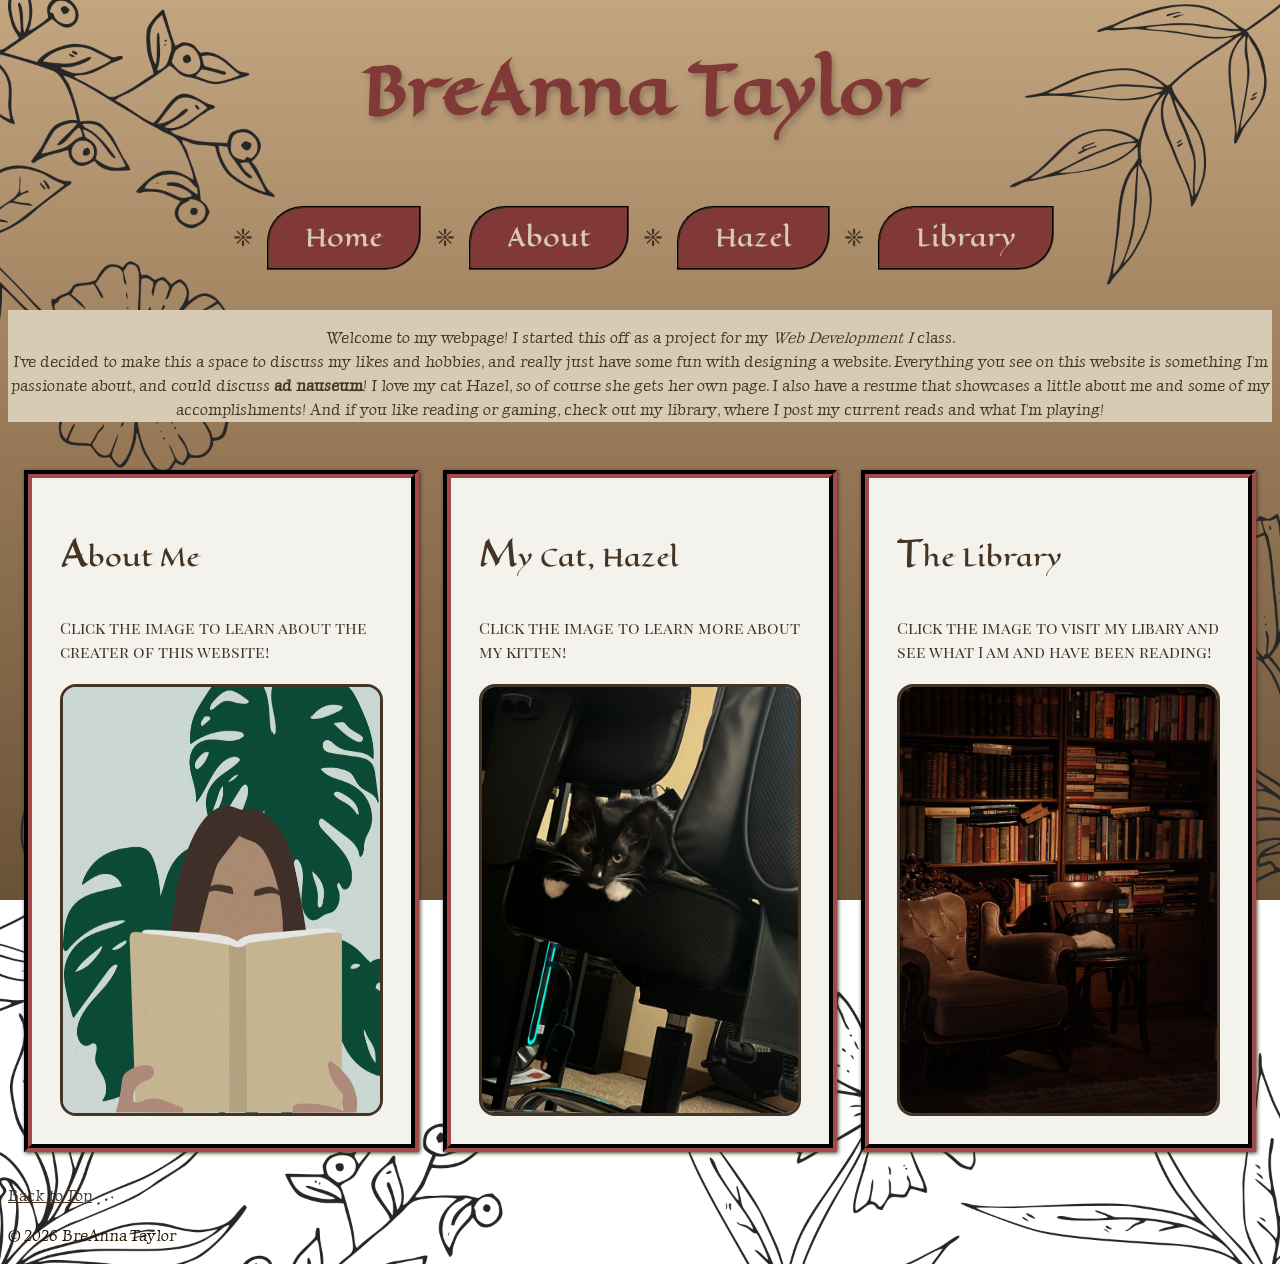
==== commit e9e74519: "edits for due assignment" ====
--- a/index.html
+++ b/index.html
@@ -31,7 +31,7 @@
             </nav>
     <!--Main-->
     <main>
-        <p class="desc">Welcome to my webpage! I started this off as a project for my <em>Web Development I </em> class. <br> I've decided to make this a space to discuss my likes and hobbies, and really just have some fun with designing a website.</p>
+        <p class="desc">Welcome to my webpage! I started this off as a project for my <em>Web Development I </em> class. <br> I've decided to make this a space to discuss my likes and hobbies, and really just have some fun with designing a website. Everything you see on this website is something I'm passionate about, and could discuss <strong>ad nauseum</strong>! I love my cat Hazel, so of course she gets her own page. I also have a resume that showcases a little about me and some of my accomplishments! And if you like reading or gaming, check out my library, where I post my current reads and what I'm playing! </p>
         <!--Sections-->
         <div class="main-page-sections">
             <section id="about">
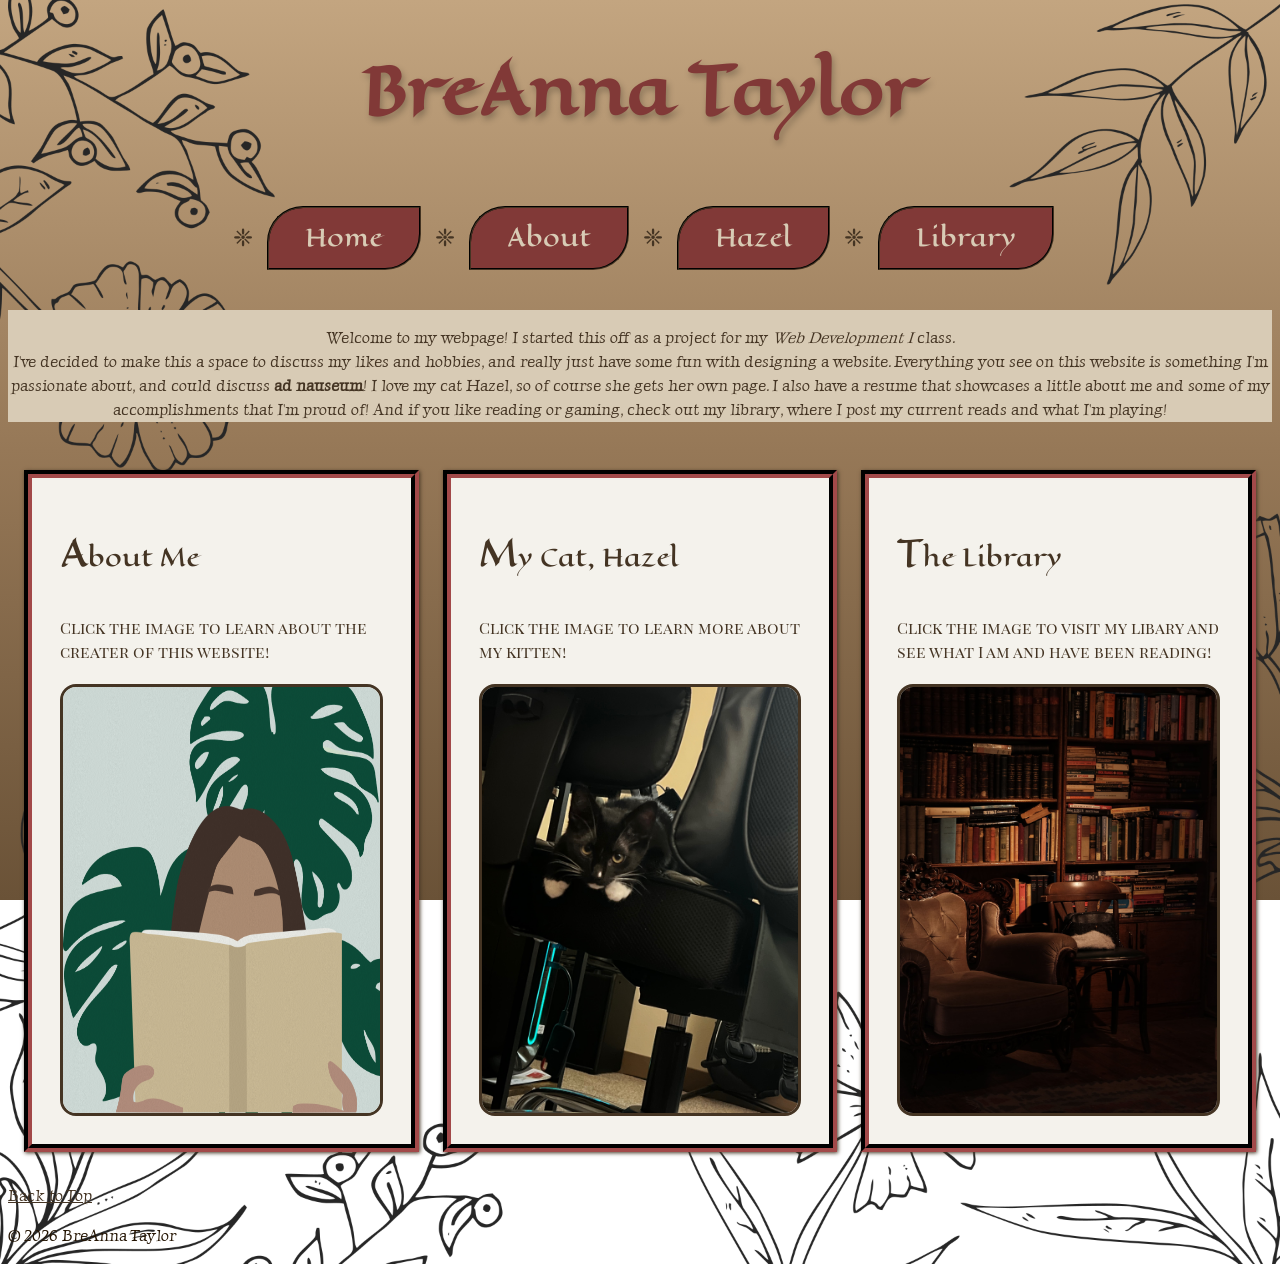
==== commit ef941a7e: "minor text changes" ====
--- a/index.html
+++ b/index.html
@@ -31,7 +31,7 @@
             </nav>
     <!--Main-->
     <main>
-        <p class="desc">Welcome to my webpage! I started this off as a project for my <em>Web Development I </em> class. <br> I've decided to make this a space to discuss my likes and hobbies, and really just have some fun with designing a website. Everything you see on this website is something I'm passionate about, and could discuss <strong>ad nauseum</strong>! I love my cat Hazel, so of course she gets her own page. I also have a resume that showcases a little about me and some of my accomplishments! And if you like reading or gaming, check out my library, where I post my current reads and what I'm playing! </p>
+        <p class="desc">Welcome to my webpage! I started this off as a project for my <em>Web Development I </em> class. <br> I've decided to make this a space to discuss my likes and hobbies, and really just have some fun with designing a website. Everything you see on this website is something I'm passionate about, and could discuss <strong>ad nauseum</strong>! I love my cat Hazel, so of course she gets her own page. I also have a resume that showcases a little about me and some of my accomplishments that I'm proud of! And if you like reading or gaming, check out my library, where I post my current reads and what I'm playing! </p>
         <!--Sections-->
         <div class="main-page-sections">
             <section id="about">
